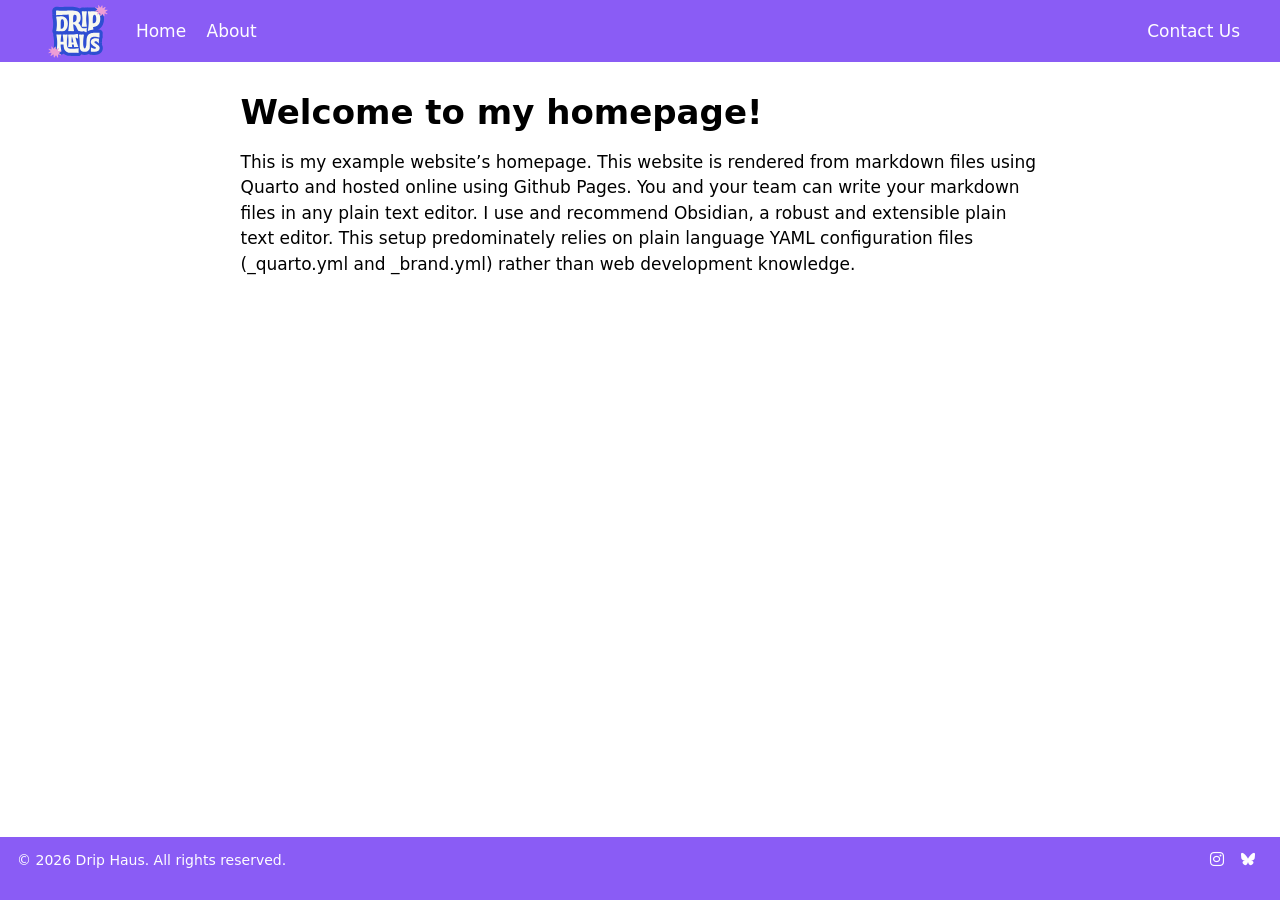
==== docs/index.html @ a98d4a11 "initial setup" ====
<!DOCTYPE html>
<html xmlns="http://www.w3.org/1999/xhtml" lang="en" xml:lang="en"><head>

<meta charset="utf-8">
<meta name="generator" content="quarto-1.8.26">

<meta name="viewport" content="width=device-width, initial-scale=1.0, user-scalable=yes">


<title>Welcome to my homepage! – Example Quarto Website</title>
<style>
code{white-space: pre-wrap;}
span.smallcaps{font-variant: small-caps;}
div.columns{display: flex; gap: min(4vw, 1.5em);}
div.column{flex: auto; overflow-x: auto;}
div.hanging-indent{margin-left: 1.5em; text-indent: -1.5em;}
ul.task-list{list-style: none;}
ul.task-list li input[type="checkbox"] {
  width: 0.8em;
  margin: 0 0.8em 0.2em -1em; /* quarto-specific, see https://github.com/quarto-dev/quarto-cli/issues/4556 */ 
  vertical-align: middle;
}
</style>


<script src="site_libs/quarto-nav/quarto-nav.js"></script>
<script src="site_libs/quarto-nav/headroom.min.js"></script>
<script src="site_libs/clipboard/clipboard.min.js"></script>
<script src="site_libs/quarto-search/autocomplete.umd.js"></script>
<script src="site_libs/quarto-search/fuse.min.js"></script>
<script src="site_libs/quarto-search/quarto-search.js"></script>
<meta name="quarto:offset" content="./">
<link href="./assets/images/icon.svg" rel="icon" type="image/svg+xml">
<script src="site_libs/quarto-html/quarto.js" type="module"></script>
<script src="site_libs/quarto-html/tabsets/tabsets.js" type="module"></script>
<script src="site_libs/quarto-html/axe/axe-check.js" type="module"></script>
<script src="site_libs/quarto-html/popper.min.js"></script>
<script src="site_libs/quarto-html/tippy.umd.min.js"></script>
<script src="site_libs/quarto-html/anchor.min.js"></script>
<link href="site_libs/quarto-html/tippy.css" rel="stylesheet">
<link href="site_libs/quarto-html/quarto-syntax-highlighting-587c61ba64f3a5504c4d52d930310e48.css" rel="stylesheet" class="quarto-color-scheme" id="quarto-text-highlighting-styles">
<link href="site_libs/quarto-html/quarto-syntax-highlighting-dark-b758ccaa5987ceb1b75504551e579abf.css" rel="stylesheet" class="quarto-color-scheme quarto-color-alternate" id="quarto-text-highlighting-styles">
<link href="site_libs/quarto-html/quarto-syntax-highlighting-587c61ba64f3a5504c4d52d930310e48.css" rel="stylesheet" class="quarto-color-scheme-extra" id="quarto-text-highlighting-styles">
<script src="site_libs/bootstrap/bootstrap.min.js"></script>
<link href="site_libs/bootstrap/bootstrap-icons.css" rel="stylesheet">
<link href="site_libs/bootstrap/bootstrap-8693f5dcc291f9c55afe8174fd1c93c3.min.css" rel="stylesheet" append-hash="true" class="quarto-color-scheme" id="quarto-bootstrap" data-mode="light">
<link href="site_libs/bootstrap/bootstrap-dark-adb19f82b990c1ddb24500aba3812ad6.min.css" rel="stylesheet" append-hash="true" class="quarto-color-scheme quarto-color-alternate" id="quarto-bootstrap" data-mode="light">
<link href="site_libs/bootstrap/bootstrap-8693f5dcc291f9c55afe8174fd1c93c3.min.css" rel="stylesheet" append-hash="true" class="quarto-color-scheme-extra" id="quarto-bootstrap" data-mode="light">
<script id="quarto-search-options" type="application/json">{
  "location": "navbar",
  "copy-button": false,
  "collapse-after": 3,
  "panel-placement": "end",
  "type": "overlay",
  "limit": 50,
  "keyboard-shortcut": [
    "f",
    "/",
    "s"
  ],
  "show-item-context": false,
  "language": {
    "search-no-results-text": "No results",
    "search-matching-documents-text": "matching documents",
    "search-copy-link-title": "Copy link to search",
    "search-hide-matches-text": "Hide additional matches",
    "search-more-match-text": "more match in this document",
    "search-more-matches-text": "more matches in this document",
    "search-clear-button-title": "Clear",
    "search-text-placeholder": "",
    "search-detached-cancel-button-title": "Cancel",
    "search-submit-button-title": "Submit",
    "search-label": "Search"
  }
}</script>


<link rel="stylesheet" href="assets/css/styles.css">
<meta property="og:title" content="Example Quarto Website">
<meta property="og:description" content="Example quarto website with generic branding">
<meta property="og:image" content="assets/images/logo.png">
<meta property="og:site_name" content="Example Quarto Website">
<meta property="og:image:height" content="630">
<meta property="og:image:width" content="1200">
</head>

<body class="nav-fixed fullcontent quarto-light">

<div id="quarto-search-results"></div>
  <header id="quarto-header" class="headroom fixed-top">
    <nav class="navbar navbar-expand-lg " data-bs-theme="dark">
      <div class="navbar-container container-fluid">
      <div class="navbar-brand-container mx-auto">
    <a href="./index.html" class="navbar-brand navbar-brand-logo">
    <img src="./assets\images\logo.svg" alt="" class="navbar-logo light-content">
    <img src="./assets\images\logo.svg" alt="" class="navbar-logo dark-content">
    </a>
  </div>
          <button class="navbar-toggler" type="button" data-bs-toggle="collapse" data-bs-target="#navbarCollapse" aria-controls="navbarCollapse" role="menu" aria-expanded="false" aria-label="Toggle navigation" onclick="if (window.quartoToggleHeadroom) { window.quartoToggleHeadroom(); }">
  <span class="navbar-toggler-icon"></span>
</button>
          <div class="collapse navbar-collapse" id="navbarCollapse">
            <ul class="navbar-nav navbar-nav-scroll me-auto">
  <li class="nav-item">
    <a class="nav-link active" href="./index.html" aria-current="page"> 
<span class="menu-text">Home</span></a>
  </li>  
  <li class="nav-item">
    <a class="nav-link" href="./pages/about.html"> 
<span class="menu-text">About</span></a>
  </li>  
</ul>
            <ul class="navbar-nav navbar-nav-scroll ms-auto">
  <li class="nav-item">
    <a class="nav-link" href="./pages/contact.html"> 
<span class="menu-text">Contact Us</span></a>
  </li>  
</ul>
          </div> <!-- /navcollapse -->
            <div class="quarto-navbar-tools">
</div>
      </div> <!-- /container-fluid -->
    </nav>
</header>
<!-- content -->
<div id="quarto-content" class="quarto-container page-columns page-rows-contents page-layout-article page-navbar">
<!-- sidebar -->
<!-- margin-sidebar -->
    
<!-- main -->
<main class="content" id="quarto-document-content">

<header id="title-block-header" class="quarto-title-block default">
<div class="quarto-title">
<h1 class="title">Welcome to my homepage!</h1>
</div>



<div class="quarto-title-meta">

    
  
    
  </div>
  


</header>


<p>This is my example website’s homepage. This website is rendered from markdown files using Quarto and hosted online using Github Pages. You and your team can write your markdown files in any plain text editor. I use and recommend Obsidian, a robust and extensible plain text editor. This setup predominately relies on plain language YAML configuration files (_quarto.yml and _brand.yml) rather than web development knowledge.</p>



</main> <!-- /main -->
<script id="quarto-html-after-body" type="application/javascript">
  window.document.addEventListener("DOMContentLoaded", function (event) {
    const icon = "";
    const anchorJS = new window.AnchorJS();
    anchorJS.options = {
      placement: 'right',
      icon: icon
    };
    anchorJS.add('.anchored');
    const isCodeAnnotation = (el) => {
      for (const clz of el.classList) {
        if (clz.startsWith('code-annotation-')) {                     
          return true;
        }
      }
      return false;
    }
    const onCopySuccess = function(e) {
      // button target
      const button = e.trigger;
      // don't keep focus
      button.blur();
      // flash "checked"
      button.classList.add('code-copy-button-checked');
      var currentTitle = button.getAttribute("title");
      button.setAttribute("title", "Copied!");
      let tooltip;
      if (window.bootstrap) {
        button.setAttribute("data-bs-toggle", "tooltip");
        button.setAttribute("data-bs-placement", "left");
        button.setAttribute("data-bs-title", "Copied!");
        tooltip = new bootstrap.Tooltip(button, 
          { trigger: "manual", 
            customClass: "code-copy-button-tooltip",
            offset: [0, -8]});
        tooltip.show();    
      }
      setTimeout(function() {
        if (tooltip) {
          tooltip.hide();
          button.removeAttribute("data-bs-title");
          button.removeAttribute("data-bs-toggle");
          button.removeAttribute("data-bs-placement");
        }
        button.setAttribute("title", currentTitle);
        button.classList.remove('code-copy-button-checked');
      }, 1000);
      // clear code selection
      e.clearSelection();
    }
    const getTextToCopy = function(trigger) {
      const outerScaffold = trigger.parentElement.cloneNode(true);
      const codeEl = outerScaffold.querySelector('code');
      for (const childEl of codeEl.children) {
        if (isCodeAnnotation(childEl)) {
          childEl.remove();
        }
      }
      return codeEl.innerText;
    }
    const clipboard = new window.ClipboardJS('.code-copy-button:not([data-in-quarto-modal])', {
      text: getTextToCopy
    });
    clipboard.on('success', onCopySuccess);
    if (window.document.getElementById('quarto-embedded-source-code-modal')) {
      const clipboardModal = new window.ClipboardJS('.code-copy-button[data-in-quarto-modal]', {
        text: getTextToCopy,
        container: window.document.getElementById('quarto-embedded-source-code-modal')
      });
      clipboardModal.on('success', onCopySuccess);
    }
      var localhostRegex = new RegExp(/^(?:http|https):\/\/localhost\:?[0-9]*\//);
      var mailtoRegex = new RegExp(/^mailto:/);
        var filterRegex = new RegExp('/' + window.location.host + '/');
      var isInternal = (href) => {
          return filterRegex.test(href) || localhostRegex.test(href) || mailtoRegex.test(href);
      }
      // Inspect non-navigation links and adorn them if external
     var links = window.document.querySelectorAll('a[href]:not(.nav-link):not(.navbar-brand):not(.toc-action):not(.sidebar-link):not(.sidebar-item-toggle):not(.pagination-link):not(.no-external):not([aria-hidden]):not(.dropdown-item):not(.quarto-navigation-tool):not(.about-link)');
      for (var i=0; i<links.length; i++) {
        const link = links[i];
        if (!isInternal(link.href)) {
          // undo the damage that might have been done by quarto-nav.js in the case of
          // links that we want to consider external
          if (link.dataset.originalHref !== undefined) {
            link.href = link.dataset.originalHref;
          }
        }
      }
    function tippyHover(el, contentFn, onTriggerFn, onUntriggerFn) {
      const config = {
        allowHTML: true,
        maxWidth: 500,
        delay: 100,
        arrow: false,
        appendTo: function(el) {
            return el.parentElement;
        },
        interactive: true,
        interactiveBorder: 10,
        theme: 'quarto',
        placement: 'bottom-start',
      };
      if (contentFn) {
        config.content = contentFn;
      }
      if (onTriggerFn) {
        config.onTrigger = onTriggerFn;
      }
      if (onUntriggerFn) {
        config.onUntrigger = onUntriggerFn;
      }
      window.tippy(el, config); 
    }
    const noterefs = window.document.querySelectorAll('a[role="doc-noteref"]');
    for (var i=0; i<noterefs.length; i++) {
      const ref = noterefs[i];
      tippyHover(ref, function() {
        // use id or data attribute instead here
        let href = ref.getAttribute('data-footnote-href') || ref.getAttribute('href');
        try { href = new URL(href).hash; } catch {}
        const id = href.replace(/^#\/?/, "");
        const note = window.document.getElementById(id);
        if (note) {
          return note.innerHTML;
        } else {
          return "";
        }
      });
    }
    const xrefs = window.document.querySelectorAll('a.quarto-xref');
    const processXRef = (id, note) => {
      // Strip column container classes
      const stripColumnClz = (el) => {
        el.classList.remove("page-full", "page-columns");
        if (el.children) {
          for (const child of el.children) {
            stripColumnClz(child);
          }
        }
      }
      stripColumnClz(note)
      if (id === null || id.startsWith('sec-')) {
        // Special case sections, only their first couple elements
        const container = document.createElement("div");
        if (note.children && note.children.length > 2) {
          container.appendChild(note.children[0].cloneNode(true));
          for (let i = 1; i < note.children.length; i++) {
            const child = note.children[i];
            if (child.tagName === "P" && child.innerText === "") {
              continue;
            } else {
              container.appendChild(child.cloneNode(true));
              break;
            }
          }
          if (window.Quarto?.typesetMath) {
            window.Quarto.typesetMath(container);
          }
          return container.innerHTML
        } else {
          if (window.Quarto?.typesetMath) {
            window.Quarto.typesetMath(note);
          }
          return note.innerHTML;
        }
      } else {
        // Remove any anchor links if they are present
        const anchorLink = note.querySelector('a.anchorjs-link');
        if (anchorLink) {
          anchorLink.remove();
        }
        if (window.Quarto?.typesetMath) {
          window.Quarto.typesetMath(note);
        }
        if (note.classList.contains("callout")) {
          return note.outerHTML;
        } else {
          return note.innerHTML;
        }
      }
    }
    for (var i=0; i<xrefs.length; i++) {
      const xref = xrefs[i];
      tippyHover(xref, undefined, function(instance) {
        instance.disable();
        let url = xref.getAttribute('href');
        let hash = undefined; 
        if (url.startsWith('#')) {
          hash = url;
        } else {
          try { hash = new URL(url).hash; } catch {}
        }
        if (hash) {
          const id = hash.replace(/^#\/?/, "");
          const note = window.document.getElementById(id);
          if (note !== null) {
            try {
              const html = processXRef(id, note.cloneNode(true));
              instance.setContent(html);
            } finally {
              instance.enable();
              instance.show();
            }
          } else {
            // See if we can fetch this
            fetch(url.split('#')[0])
            .then(res => res.text())
            .then(html => {
              const parser = new DOMParser();
              const htmlDoc = parser.parseFromString(html, "text/html");
              const note = htmlDoc.getElementById(id);
              if (note !== null) {
                const html = processXRef(id, note);
                instance.setContent(html);
              } 
            }).finally(() => {
              instance.enable();
              instance.show();
            });
          }
        } else {
          // See if we can fetch a full url (with no hash to target)
          // This is a special case and we should probably do some content thinning / targeting
          fetch(url)
          .then(res => res.text())
          .then(html => {
            const parser = new DOMParser();
            const htmlDoc = parser.parseFromString(html, "text/html");
            const note = htmlDoc.querySelector('main.content');
            if (note !== null) {
              // This should only happen for chapter cross references
              // (since there is no id in the URL)
              // remove the first header
              if (note.children.length > 0 && note.children[0].tagName === "HEADER") {
                note.children[0].remove();
              }
              const html = processXRef(null, note);
              instance.setContent(html);
            } 
          }).finally(() => {
            instance.enable();
            instance.show();
          });
        }
      }, function(instance) {
      });
    }
        let selectedAnnoteEl;
        const selectorForAnnotation = ( cell, annotation) => {
          let cellAttr = 'data-code-cell="' + cell + '"';
          let lineAttr = 'data-code-annotation="' +  annotation + '"';
          const selector = 'span[' + cellAttr + '][' + lineAttr + ']';
          return selector;
        }
        const selectCodeLines = (annoteEl) => {
          const doc = window.document;
          const targetCell = annoteEl.getAttribute("data-target-cell");
          const targetAnnotation = annoteEl.getAttribute("data-target-annotation");
          const annoteSpan = window.document.querySelector(selectorForAnnotation(targetCell, targetAnnotation));
          const lines = annoteSpan.getAttribute("data-code-lines").split(",");
          const lineIds = lines.map((line) => {
            return targetCell + "-" + line;
          })
          let top = null;
          let height = null;
          let parent = null;
          if (lineIds.length > 0) {
              //compute the position of the single el (top and bottom and make a div)
              const el = window.document.getElementById(lineIds[0]);
              top = el.offsetTop;
              height = el.offsetHeight;
              parent = el.parentElement.parentElement;
            if (lineIds.length > 1) {
              const lastEl = window.document.getElementById(lineIds[lineIds.length - 1]);
              const bottom = lastEl.offsetTop + lastEl.offsetHeight;
              height = bottom - top;
            }
            if (top !== null && height !== null && parent !== null) {
              // cook up a div (if necessary) and position it 
              let div = window.document.getElementById("code-annotation-line-highlight");
              if (div === null) {
                div = window.document.createElement("div");
                div.setAttribute("id", "code-annotation-line-highlight");
                div.style.position = 'absolute';
                parent.appendChild(div);
              }
              div.style.top = top - 2 + "px";
              div.style.height = height + 4 + "px";
              div.style.left = 0;
              let gutterDiv = window.document.getElementById("code-annotation-line-highlight-gutter");
              if (gutterDiv === null) {
                gutterDiv = window.document.createElement("div");
                gutterDiv.setAttribute("id", "code-annotation-line-highlight-gutter");
                gutterDiv.style.position = 'absolute';
                const codeCell = window.document.getElementById(targetCell);
                const gutter = codeCell.querySelector('.code-annotation-gutter');
                gutter.appendChild(gutterDiv);
              }
              gutterDiv.style.top = top - 2 + "px";
              gutterDiv.style.height = height + 4 + "px";
            }
            selectedAnnoteEl = annoteEl;
          }
        };
        const unselectCodeLines = () => {
          const elementsIds = ["code-annotation-line-highlight", "code-annotation-line-highlight-gutter"];
          elementsIds.forEach((elId) => {
            const div = window.document.getElementById(elId);
            if (div) {
              div.remove();
            }
          });
          selectedAnnoteEl = undefined;
        };
          // Handle positioning of the toggle
      window.addEventListener(
        "resize",
        throttle(() => {
          elRect = undefined;
          if (selectedAnnoteEl) {
            selectCodeLines(selectedAnnoteEl);
          }
        }, 10)
      );
      function throttle(fn, ms) {
      let throttle = false;
      let timer;
        return (...args) => {
          if(!throttle) { // first call gets through
              fn.apply(this, args);
              throttle = true;
          } else { // all the others get throttled
              if(timer) clearTimeout(timer); // cancel #2
              timer = setTimeout(() => {
                fn.apply(this, args);
                timer = throttle = false;
              }, ms);
          }
        };
      }
        // Attach click handler to the DT
        const annoteDls = window.document.querySelectorAll('dt[data-target-cell]');
        for (const annoteDlNode of annoteDls) {
          annoteDlNode.addEventListener('click', (event) => {
            const clickedEl = event.target;
            if (clickedEl !== selectedAnnoteEl) {
              unselectCodeLines();
              const activeEl = window.document.querySelector('dt[data-target-cell].code-annotation-active');
              if (activeEl) {
                activeEl.classList.remove('code-annotation-active');
              }
              selectCodeLines(clickedEl);
              clickedEl.classList.add('code-annotation-active');
            } else {
              // Unselect the line
              unselectCodeLines();
              clickedEl.classList.remove('code-annotation-active');
            }
          });
        }
    const findCites = (el) => {
      const parentEl = el.parentElement;
      if (parentEl) {
        const cites = parentEl.dataset.cites;
        if (cites) {
          return {
            el,
            cites: cites.split(' ')
          };
        } else {
          return findCites(el.parentElement)
        }
      } else {
        return undefined;
      }
    };
    var bibliorefs = window.document.querySelectorAll('a[role="doc-biblioref"]');
    for (var i=0; i<bibliorefs.length; i++) {
      const ref = bibliorefs[i];
      const citeInfo = findCites(ref);
      if (citeInfo) {
        tippyHover(citeInfo.el, function() {
          var popup = window.document.createElement('div');
          citeInfo.cites.forEach(function(cite) {
            var citeDiv = window.document.createElement('div');
            citeDiv.classList.add('hanging-indent');
            citeDiv.classList.add('csl-entry');
            var biblioDiv = window.document.getElementById('ref-' + cite);
            if (biblioDiv) {
              citeDiv.innerHTML = biblioDiv.innerHTML;
            }
            popup.appendChild(citeDiv);
          });
          return popup.innerHTML;
        });
      }
    }
  });
  </script>
</div> <!-- /content -->
<footer class="footer">
  <div class="nav-footer">
    <div class="nav-footer-left">
<p>© 2026 Drip Haus. All rights reserved.</p>
</div>   
    <div class="nav-footer-center">
      &nbsp;
    </div>
    <div class="nav-footer-right">
      <ul class="footer-items list-unstyled">
    <li class="nav-item compact">
    <a class="nav-link" href="https://instagram.com">
      <i class="bi bi-instagram" role="img" aria-label="Instagram">
</i> 
    </a>
  </li>  
    <li class="nav-item compact">
    <a class="nav-link" href="https://bsky.app">
      <i class="bi bi-bluesky" role="img" aria-label="Bluesky">
</i> 
    </a>
  </li>  
</ul>
    </div>
  </div>
</footer>




</body></html>
---- docs/site_libs/quarto-html/tippy.css ----
.tippy-box[data-animation=fade][data-state=hidden]{opacity:0}[data-tippy-root]{max-width:calc(100vw - 10px)}.tippy-box{position:relative;background-color:#333;color:#fff;border-radius:4px;font-size:14px;line-height:1.4;white-space:normal;outline:0;transition-property:transform,visibility,opacity}.tippy-box[data-placement^=top]>.tippy-arrow{bottom:0}.tippy-box[data-placement^=top]>.tippy-arrow:before{bottom:-7px;left:0;border-width:8px 8px 0;border-top-color:initial;transform-origin:center top}.tippy-box[data-placement^=bottom]>.tippy-arrow{top:0}.tippy-box[data-placement^=bottom]>.tippy-arrow:before{top:-7px;left:0;border-width:0 8px 8px;border-bottom-color:initial;transform-origin:center bottom}.tippy-box[data-placement^=left]>.tippy-arrow{right:0}.tippy-box[data-placement^=left]>.tippy-arrow:before{border-width:8px 0 8px 8px;border-left-color:initial;right:-7px;transform-origin:center left}.tippy-box[data-placement^=right]>.tippy-arrow{left:0}.tippy-box[data-placement^=right]>.tippy-arrow:before{left:-7px;border-width:8px 8px 8px 0;border-right-color:initial;transform-origin:center right}.tippy-box[data-inertia][data-state=visible]{transition-timing-function:cubic-bezier(.54,1.5,.38,1.11)}.tippy-arrow{width:16px;height:16px;color:#333}.tippy-arrow:before{content:"";position:absolute;border-color:transparent;border-style:solid}.tippy-content{position:relative;padding:5px 9px;z-index:1}
---- docs/site_libs/quarto-html/quarto-syntax-highlighting-587c61ba64f3a5504c4d52d930310e48.css ----
/* quarto syntax highlight colors */
:root {
  --quarto-hl-ot-color: #003B4F;
  --quarto-hl-at-color: #657422;
  --quarto-hl-ss-color: #20794D;
  --quarto-hl-an-color: #5E5E5E;
  --quarto-hl-fu-color: #4758AB;
  --quarto-hl-st-color: #20794D;
  --quarto-hl-cf-color: #003B4F;
  --quarto-hl-op-color: #5E5E5E;
  --quarto-hl-er-color: #AD0000;
  --quarto-hl-bn-color: #AD0000;
  --quarto-hl-al-color: #AD0000;
  --quarto-hl-va-color: #111111;
  --quarto-hl-bu-color: inherit;
  --quarto-hl-ex-color: inherit;
  --quarto-hl-pp-color: #AD0000;
  --quarto-hl-in-color: #5E5E5E;
  --quarto-hl-vs-color: #20794D;
  --quarto-hl-wa-color: #5E5E5E;
  --quarto-hl-do-color: #5E5E5E;
  --quarto-hl-im-color: #00769E;
  --quarto-hl-ch-color: #20794D;
  --quarto-hl-dt-color: #AD0000;
  --quarto-hl-fl-color: #AD0000;
  --quarto-hl-co-color: #5E5E5E;
  --quarto-hl-cv-color: #5E5E5E;
  --quarto-hl-cn-color: #8f5902;
  --quarto-hl-sc-color: #5E5E5E;
  --quarto-hl-dv-color: #AD0000;
  --quarto-hl-kw-color: #003B4F;
}

/* other quarto variables */
:root {
  --quarto-font-monospace: SFMono-Regular, Menlo, Monaco, Consolas, "Liberation Mono", "Courier New", monospace;
}

/* syntax highlight based on Pandoc's rules */
pre > code.sourceCode > span {
  color: #003B4F;
}

code.sourceCode > span {
  color: #003B4F;
}

div.sourceCode,
div.sourceCode pre.sourceCode {
  color: #003B4F;
}

/* Normal */
code span {
  color: #003B4F;
}

/* Alert */
code span.al {
  color: #AD0000;
  font-style: inherit;
}

/* Annotation */
code span.an {
  color: #5E5E5E;
  font-style: inherit;
}

/* Attribute */
code span.at {
  color: #657422;
  font-style: inherit;
}

/* BaseN */
code span.bn {
  color: #AD0000;
  font-style: inherit;
}

/* BuiltIn */
code span.bu {
  font-style: inherit;
}

/* ControlFlow */
code span.cf {
  color: #003B4F;
  font-weight: bold;
  font-style: inherit;
}

/* Char */
code span.ch {
  color: #20794D;
  font-style: inherit;
}

/* Constant */
code span.cn {
  color: #8f5902;
  font-style: inherit;
}

/* Comment */
code span.co {
  color: #5E5E5E;
  font-style: inherit;
}

/* CommentVar */
code span.cv {
  color: #5E5E5E;
  font-style: italic;
}

/* Documentation */
code span.do {
  color: #5E5E5E;
  font-style: italic;
}

/* DataType */
code span.dt {
  color: #AD0000;
  font-style: inherit;
}

/* DecVal */
code span.dv {
  color: #AD0000;
  font-style: inherit;
}

/* Error */
code span.er {
  color: #AD0000;
  font-style: inherit;
}

/* Extension */
code span.ex {
  font-style: inherit;
}

/* Float */
code span.fl {
  color: #AD0000;
  font-style: inherit;
}

/* Function */
code span.fu {
  color: #4758AB;
  font-style: inherit;
}

/* Import */
code span.im {
  color: #00769E;
  font-style: inherit;
}

/* Information */
code span.in {
  color: #5E5E5E;
  font-style: inherit;
}

/* Keyword */
code span.kw {
  color: #003B4F;
  font-weight: bold;
  font-style: inherit;
}

/* Operator */
code span.op {
  color: #5E5E5E;
  font-style: inherit;
}

/* Other */
code span.ot {
  color: #003B4F;
  font-style: inherit;
}

/* Preprocessor */
code span.pp {
  color: #AD0000;
  font-style: inherit;
}

/* SpecialChar */
code span.sc {
  color: #5E5E5E;
  font-style: inherit;
}

/* SpecialString */
code span.ss {
  color: #20794D;
  font-style: inherit;
}

/* String */
code span.st {
  color: #20794D;
  font-style: inherit;
}

/* Variable */
code span.va {
  color: #111111;
  font-style: inherit;
}

/* VerbatimString */
code span.vs {
  color: #20794D;
  font-style: inherit;
}

/* Warning */
code span.wa {
  color: #5E5E5E;
  font-style: italic;
}

.prevent-inlining {
  content: "</";
}

/*# sourceMappingURL=2dce1cc6c82594539e1579de68416b47.css.map */
---- docs/site_libs/quarto-html/quarto-syntax-highlighting-dark-b758ccaa5987ceb1b75504551e579abf.css ----
/* quarto syntax highlight colors */
:root {
  --quarto-hl-al-color: #f07178;
  --quarto-hl-an-color: #d4d0ab;
  --quarto-hl-at-color: #00e0e0;
  --quarto-hl-bn-color: #d4d0ab;
  --quarto-hl-bu-color: #abe338;
  --quarto-hl-ch-color: #abe338;
  --quarto-hl-co-color: #f8f8f2;
  --quarto-hl-cv-color: #ffd700;
  --quarto-hl-cn-color: #ffd700;
  --quarto-hl-cf-color: #ffa07a;
  --quarto-hl-dt-color: #ffa07a;
  --quarto-hl-dv-color: #d4d0ab;
  --quarto-hl-do-color: #f8f8f2;
  --quarto-hl-er-color: #f07178;
  --quarto-hl-ex-color: #00e0e0;
  --quarto-hl-fl-color: #d4d0ab;
  --quarto-hl-fu-color: #ffa07a;
  --quarto-hl-im-color: #abe338;
  --quarto-hl-in-color: #d4d0ab;
  --quarto-hl-kw-color: #ffa07a;
  --quarto-hl-op-color: #ffa07a;
  --quarto-hl-ot-color: #00e0e0;
  --quarto-hl-pp-color: #dcc6e0;
  --quarto-hl-re-color: #00e0e0;
  --quarto-hl-sc-color: #abe338;
  --quarto-hl-ss-color: #abe338;
  --quarto-hl-st-color: #abe338;
  --quarto-hl-va-color: #00e0e0;
  --quarto-hl-vs-color: #abe338;
  --quarto-hl-wa-color: #dcc6e0;
}

/* other quarto variables */
:root {
  --quarto-font-monospace: SFMono-Regular, Menlo, Monaco, Consolas, "Liberation Mono", "Courier New", monospace;
}

/* syntax highlight based on Pandoc's rules */
pre > code.sourceCode > span {
  color: #f8f8f2;
}

code.sourceCode > span {
  color: #f8f8f2;
}

div.sourceCode,
div.sourceCode pre.sourceCode {
  color: #f8f8f2;
}

/* Normal */
code span {
  color: #f8f8f2;
}

/* Alert */
code span.al {
  color: #f07178;
}

/* Annotation */
code span.an {
  color: #d4d0ab;
}

/* Attribute */
code span.at {
  color: #00e0e0;
}

/* BaseN */
code span.bn {
  color: #d4d0ab;
}

/* BuiltIn */
code span.bu {
  color: #abe338;
}

/* ControlFlow */
code span.cf {
  font-weight: bold;
  color: #ffa07a;
}

/* Char */
code span.ch {
  color: #abe338;
}

/* Constant */
code span.cn {
  color: #ffd700;
}

/* Comment */
code span.co {
  font-style: italic;
  color: #f8f8f2;
}

/* CommentVar */
code span.cv {
  color: #ffd700;
}

/* Documentation */
code span.do {
  color: #f8f8f2;
}

/* DataType */
code span.dt {
  color: #ffa07a;
}

/* DecVal */
code span.dv {
  color: #d4d0ab;
}

/* Error */
code span.er {
  color: #f07178;
  text-decoration: underline;
}

/* Extension */
code span.ex {
  font-weight: bold;
  color: #00e0e0;
}

/* Float */
code span.fl {
  color: #d4d0ab;
}

/* Function */
code span.fu {
  color: #ffa07a;
}

/* Import */
code span.im {
  color: #abe338;
}

/* Information */
code span.in {
  color: #d4d0ab;
}

/* Keyword */
code span.kw {
  font-weight: bold;
  color: #ffa07a;
}

/* Operator */
code span.op {
  color: #ffa07a;
}

/* Other */
code span.ot {
  color: #00e0e0;
}

/* Preprocessor */
code span.pp {
  color: #dcc6e0;
}

/* RegionMarker */
code span.re {
  background-color: #f8f8f2;
  color: #00e0e0;
}

/* SpecialChar */
code span.sc {
  color: #abe338;
}

/* SpecialString */
code span.ss {
  color: #abe338;
}

/* String */
code span.st {
  color: #abe338;
}

/* Variable */
code span.va {
  color: #00e0e0;
}

/* VerbatimString */
code span.vs {
  color: #abe338;
}

/* Warning */
code span.wa {
  color: #dcc6e0;
}

.prevent-inlining {
  content: "</";
}

/*# sourceMappingURL=6c091f0476edacc1e88d089996040f32.css.map */
---- docs/site_libs/quarto-html/quarto-syntax-highlighting-587c61ba64f3a5504c4d52d930310e48.css ----
/* quarto syntax highlight colors */
:root {
  --quarto-hl-ot-color: #003B4F;
  --quarto-hl-at-color: #657422;
  --quarto-hl-ss-color: #20794D;
  --quarto-hl-an-color: #5E5E5E;
  --quarto-hl-fu-color: #4758AB;
  --quarto-hl-st-color: #20794D;
  --quarto-hl-cf-color: #003B4F;
  --quarto-hl-op-color: #5E5E5E;
  --quarto-hl-er-color: #AD0000;
  --quarto-hl-bn-color: #AD0000;
  --quarto-hl-al-color: #AD0000;
  --quarto-hl-va-color: #111111;
  --quarto-hl-bu-color: inherit;
  --quarto-hl-ex-color: inherit;
  --quarto-hl-pp-color: #AD0000;
  --quarto-hl-in-color: #5E5E5E;
  --quarto-hl-vs-color: #20794D;
  --quarto-hl-wa-color: #5E5E5E;
  --quarto-hl-do-color: #5E5E5E;
  --quarto-hl-im-color: #00769E;
  --quarto-hl-ch-color: #20794D;
  --quarto-hl-dt-color: #AD0000;
  --quarto-hl-fl-color: #AD0000;
  --quarto-hl-co-color: #5E5E5E;
  --quarto-hl-cv-color: #5E5E5E;
  --quarto-hl-cn-color: #8f5902;
  --quarto-hl-sc-color: #5E5E5E;
  --quarto-hl-dv-color: #AD0000;
  --quarto-hl-kw-color: #003B4F;
}

/* other quarto variables */
:root {
  --quarto-font-monospace: SFMono-Regular, Menlo, Monaco, Consolas, "Liberation Mono", "Courier New", monospace;
}

/* syntax highlight based on Pandoc's rules */
pre > code.sourceCode > span {
  color: #003B4F;
}

code.sourceCode > span {
  color: #003B4F;
}

div.sourceCode,
div.sourceCode pre.sourceCode {
  color: #003B4F;
}

/* Normal */
code span {
  color: #003B4F;
}

/* Alert */
code span.al {
  color: #AD0000;
  font-style: inherit;
}

/* Annotation */
code span.an {
  color: #5E5E5E;
  font-style: inherit;
}

/* Attribute */
code span.at {
  color: #657422;
  font-style: inherit;
}

/* BaseN */
code span.bn {
  color: #AD0000;
  font-style: inherit;
}

/* BuiltIn */
code span.bu {
  font-style: inherit;
}

/* ControlFlow */
code span.cf {
  color: #003B4F;
  font-weight: bold;
  font-style: inherit;
}

/* Char */
code span.ch {
  color: #20794D;
  font-style: inherit;
}

/* Constant */
code span.cn {
  color: #8f5902;
  font-style: inherit;
}

/* Comment */
code span.co {
  color: #5E5E5E;
  font-style: inherit;
}

/* CommentVar */
code span.cv {
  color: #5E5E5E;
  font-style: italic;
}

/* Documentation */
code span.do {
  color: #5E5E5E;
  font-style: italic;
}

/* DataType */
code span.dt {
  color: #AD0000;
  font-style: inherit;
}

/* DecVal */
code span.dv {
  color: #AD0000;
  font-style: inherit;
}

/* Error */
code span.er {
  color: #AD0000;
  font-style: inherit;
}

/* Extension */
code span.ex {
  font-style: inherit;
}

/* Float */
code span.fl {
  color: #AD0000;
  font-style: inherit;
}

/* Function */
code span.fu {
  color: #4758AB;
  font-style: inherit;
}

/* Import */
code span.im {
  color: #00769E;
  font-style: inherit;
}

/* Information */
code span.in {
  color: #5E5E5E;
  font-style: inherit;
}

/* Keyword */
code span.kw {
  color: #003B4F;
  font-weight: bold;
  font-style: inherit;
}

/* Operator */
code span.op {
  color: #5E5E5E;
  font-style: inherit;
}

/* Other */
code span.ot {
  color: #003B4F;
  font-style: inherit;
}

/* Preprocessor */
code span.pp {
  color: #AD0000;
  font-style: inherit;
}

/* SpecialChar */
code span.sc {
  color: #5E5E5E;
  font-style: inherit;
}

/* SpecialString */
code span.ss {
  color: #20794D;
  font-style: inherit;
}

/* String */
code span.st {
  color: #20794D;
  font-style: inherit;
}

/* Variable */
code span.va {
  color: #111111;
  font-style: inherit;
}

/* VerbatimString */
code span.vs {
  color: #20794D;
  font-style: inherit;
}

/* Warning */
code span.wa {
  color: #5E5E5E;
  font-style: italic;
}

.prevent-inlining {
  content: "</";
}

/*# sourceMappingURL=2dce1cc6c82594539e1579de68416b47.css.map */
---- docs/assets/css/styles.css ----
/*************************
 LOGO Sizing and Placement
**************************/

.navbar-brand-container {
 
  height: 45px !important;     /* navbar height */
  width: 96px !important;
  padding: 0 !important;
  margin: 0 !important;

  
}

a.navbar-brand.navbar-brand-logo{
  
  
  height: 96px !important;     /* Ensures consistency */
  width: 96px !important;
  padding: 0 !important;
  margin: 0 !important;

  
}

.navbar-logo {
  position: fixed;
  max-height: 96px !important;
  height: 96px !important;

  padding: 0 !important;
  margin: 0 !important;

}
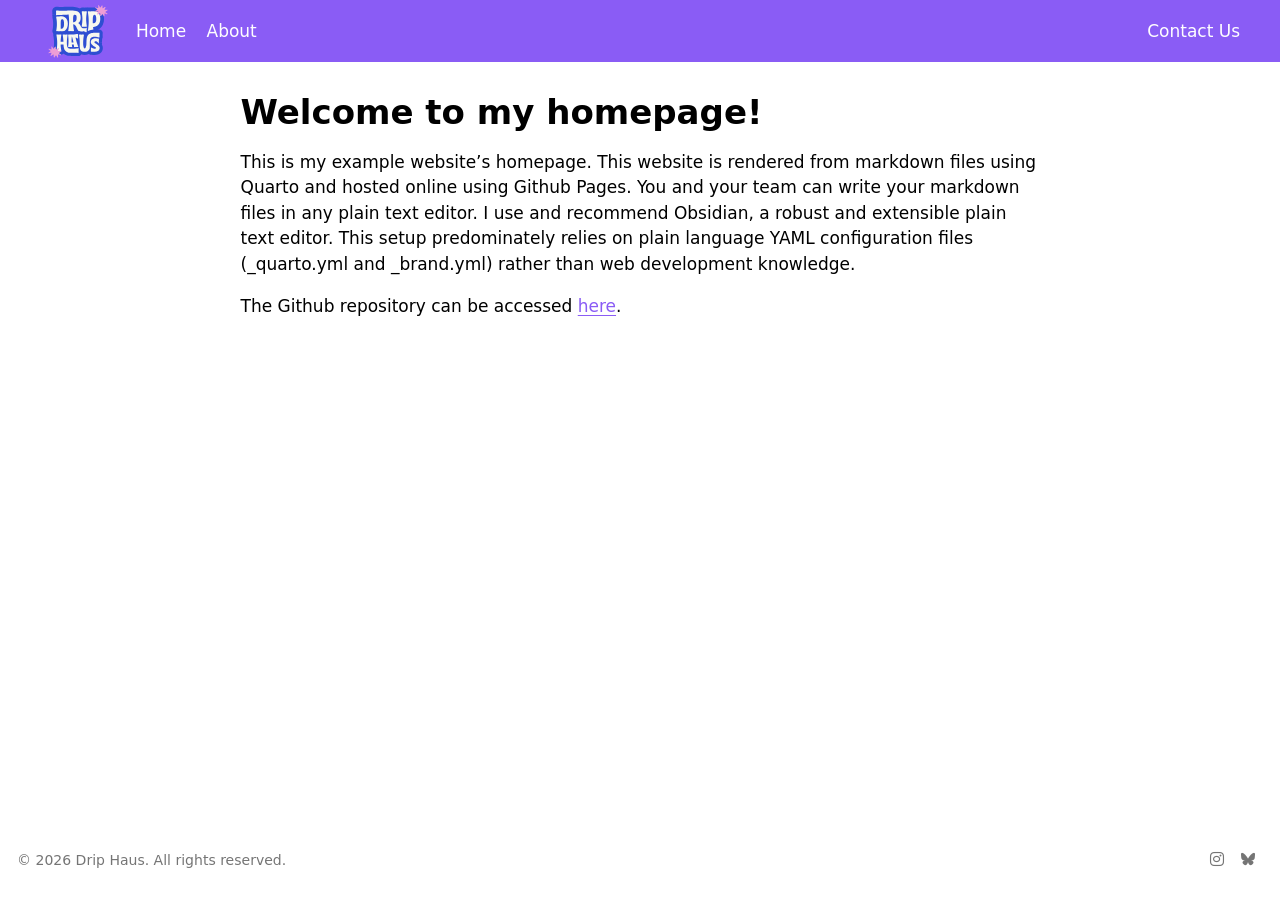
==== commit d96d094b: "remove footer background" ====
--- a/docs/index.html
+++ b/docs/index.html
@@ -43,9 +43,9 @@
 <link href="site_libs/quarto-html/quarto-syntax-highlighting-587c61ba64f3a5504c4d52d930310e48.css" rel="stylesheet" class="quarto-color-scheme-extra" id="quarto-text-highlighting-styles">
 <script src="site_libs/bootstrap/bootstrap.min.js"></script>
 <link href="site_libs/bootstrap/bootstrap-icons.css" rel="stylesheet">
-<link href="site_libs/bootstrap/bootstrap-8693f5dcc291f9c55afe8174fd1c93c3.min.css" rel="stylesheet" append-hash="true" class="quarto-color-scheme" id="quarto-bootstrap" data-mode="light">
-<link href="site_libs/bootstrap/bootstrap-dark-adb19f82b990c1ddb24500aba3812ad6.min.css" rel="stylesheet" append-hash="true" class="quarto-color-scheme quarto-color-alternate" id="quarto-bootstrap" data-mode="light">
-<link href="site_libs/bootstrap/bootstrap-8693f5dcc291f9c55afe8174fd1c93c3.min.css" rel="stylesheet" append-hash="true" class="quarto-color-scheme-extra" id="quarto-bootstrap" data-mode="light">
+<link href="site_libs/bootstrap/bootstrap-321c5d467672d8d1f271b52380ac42a5.min.css" rel="stylesheet" append-hash="true" class="quarto-color-scheme" id="quarto-bootstrap" data-mode="light">
+<link href="site_libs/bootstrap/bootstrap-dark-6bcf3a1c3b0f9352f07168f83acef385.min.css" rel="stylesheet" append-hash="true" class="quarto-color-scheme quarto-color-alternate" id="quarto-bootstrap" data-mode="light">
+<link href="site_libs/bootstrap/bootstrap-321c5d467672d8d1f271b52380ac42a5.min.css" rel="stylesheet" append-hash="true" class="quarto-color-scheme-extra" id="quarto-bootstrap" data-mode="light">
 <script id="quarto-search-options" type="application/json">{
   "location": "navbar",
   "copy-button": false,
@@ -150,6 +150,7 @@
 
 
 <p>This is my example website’s homepage. This website is rendered from markdown files using Quarto and hosted online using Github Pages. You and your team can write your markdown files in any plain text editor. I use and recommend Obsidian, a robust and extensible plain text editor. This setup predominately relies on plain language YAML configuration files (_quarto.yml and _brand.yml) rather than web development knowledge.</p>
+<p>The Github repository can be accessed <a href="https://github.com/niboXR/Example-Quarto-Website">here</a>.</p>
 
 
 
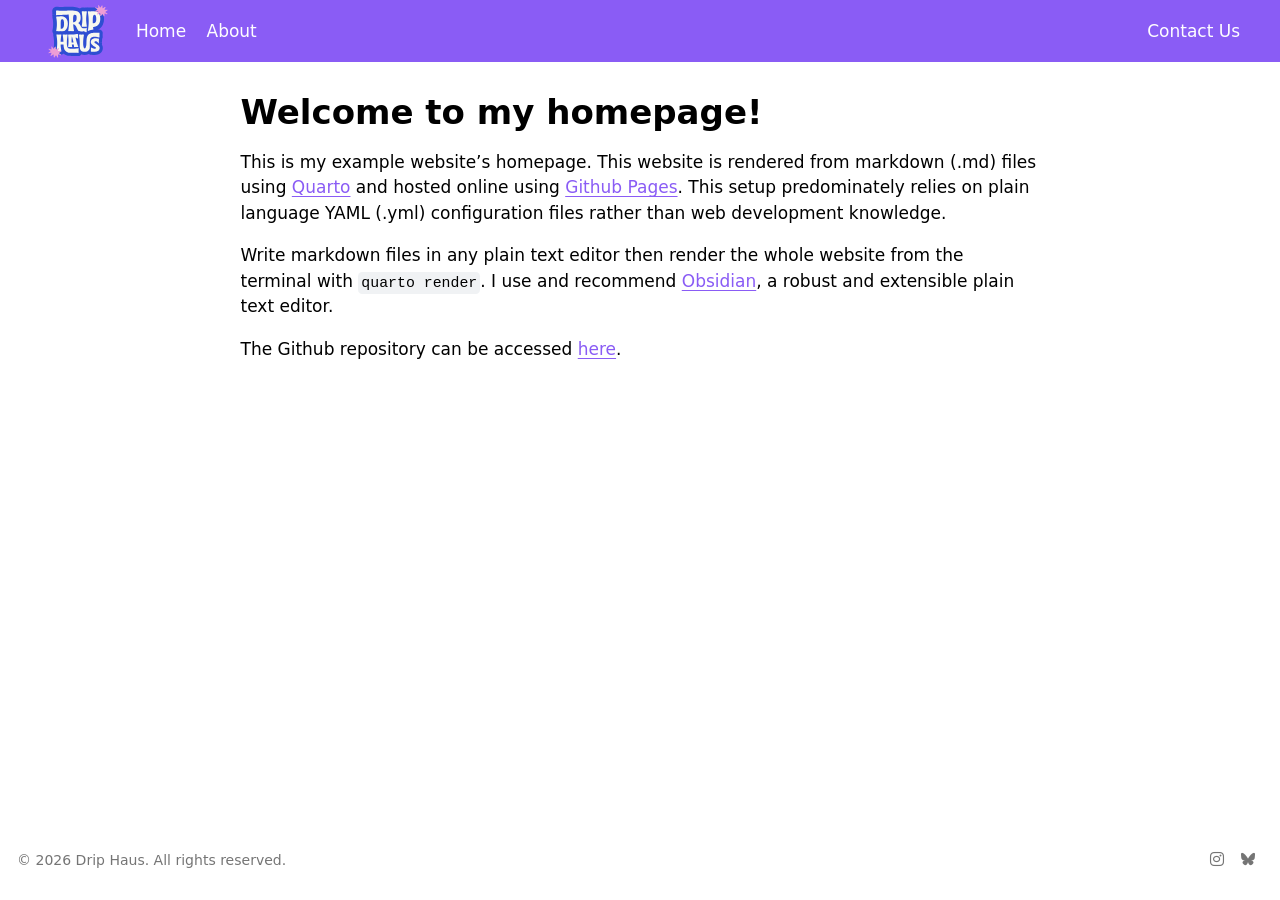
==== commit c465f56e: "add site-url (forgot to render)" ====
--- a/docs/index.html
+++ b/docs/index.html
@@ -77,11 +77,11 @@
 
 <link rel="stylesheet" href="assets/css/styles.css">
 <meta property="og:title" content="Example Quarto Website">
-<meta property="og:description" content="Example quarto website with generic branding">
-<meta property="og:image" content="assets/images/logo.png">
+<meta property="og:description" content="An example Quarto website with generic branding">
+<meta property="og:image" content="https://niboxr.github.io/Example-Quarto-Website/assets/images/logo.png">
 <meta property="og:site_name" content="Example Quarto Website">
-<meta property="og:image:height" content="630">
-<meta property="og:image:width" content="1200">
+<meta property="og:image:height" content="2000">
+<meta property="og:image:width" content="2000">
 </head>
 
 <body class="nav-fixed fullcontent quarto-light">
@@ -149,7 +149,8 @@
 </header>
 
 
-<p>This is my example website’s homepage. This website is rendered from markdown files using Quarto and hosted online using Github Pages. You and your team can write your markdown files in any plain text editor. I use and recommend Obsidian, a robust and extensible plain text editor. This setup predominately relies on plain language YAML configuration files (_quarto.yml and _brand.yml) rather than web development knowledge.</p>
+<p>This is my example website’s homepage. This website is rendered from markdown (.md) files using <a href="quarto.org">Quarto</a> and hosted online using <a href="https://docs.github.com/en/pages/getting-started-with-github-pages/what-is-github-pages">Github Pages</a>. This setup predominately relies on plain language YAML (.yml) configuration files rather than web development knowledge.</p>
+<p>Write markdown files in any plain text editor then render the whole website from the terminal with <code>quarto render</code>. I use and recommend <a href="https://obsidian.md/">Obsidian</a>, a robust and extensible plain text editor.</p>
 <p>The Github repository can be accessed <a href="https://github.com/niboXR/Example-Quarto-Website">here</a>.</p>
 
 
@@ -228,7 +229,7 @@
     }
       var localhostRegex = new RegExp(/^(?:http|https):\/\/localhost\:?[0-9]*\//);
       var mailtoRegex = new RegExp(/^mailto:/);
-        var filterRegex = new RegExp('/' + window.location.host + '/');
+        var filterRegex = new RegExp("https:\/\/niboxr\.github\.io\/Example-Quarto-Website\/");
       var isInternal = (href) => {
           return filterRegex.test(href) || localhostRegex.test(href) || mailtoRegex.test(href);
       }
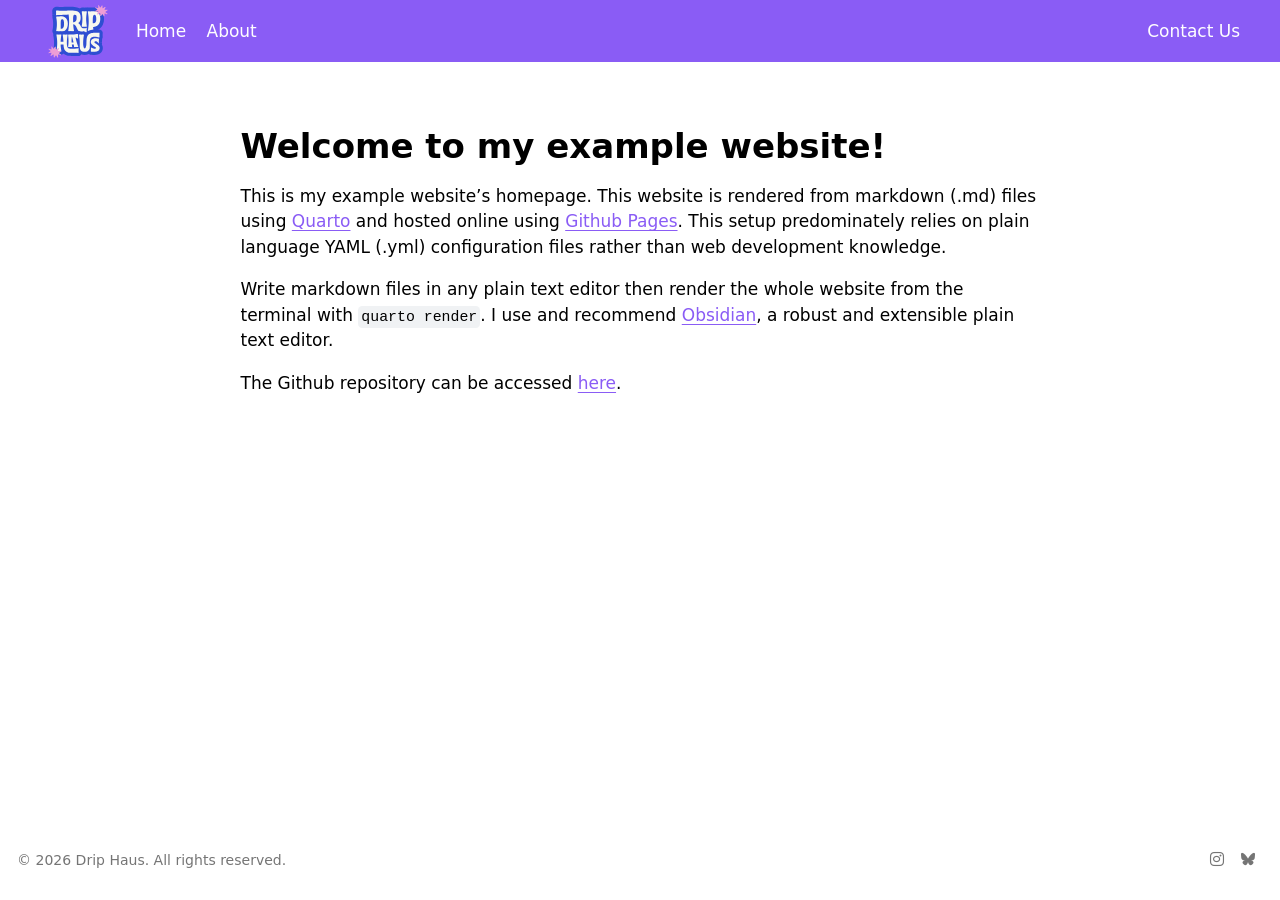
==== commit b2180cd9: "render changes" ====
--- a/docs/index.html
+++ b/docs/index.html
@@ -7,7 +7,7 @@
 <meta name="viewport" content="width=device-width, initial-scale=1.0, user-scalable=yes">
 
 
-<title>Welcome to my homepage! – Example Quarto Website</title>
+<title>Drip Haus</title>
 <style>
 code{white-space: pre-wrap;}
 span.smallcaps{font-variant: small-caps;}
@@ -76,10 +76,10 @@
 
 
 <link rel="stylesheet" href="assets/css/styles.css">
-<meta property="og:title" content="Example Quarto Website">
+<meta property="og:title" content="Drip Haus">
 <meta property="og:description" content="An example Quarto website with generic branding">
 <meta property="og:image" content="https://niboxr.github.io/Example-Quarto-Website/assets/images/logo.png">
-<meta property="og:site_name" content="Example Quarto Website">
+<meta property="og:site_name" content="Drip Haus">
 <meta property="og:image:height" content="2000">
 <meta property="og:image:width" content="2000">
 </head>
@@ -128,32 +128,19 @@
 <!-- margin-sidebar -->
     
 <!-- main -->
-<main class="content" id="quarto-document-content">
-
-<header id="title-block-header" class="quarto-title-block default">
-<div class="quarto-title">
-<h1 class="title">Welcome to my homepage!</h1>
-</div>
-
-
-
-<div class="quarto-title-meta">
-
-    
-  
-    
-  </div>
-  
-
-
-</header>
-
-
+<main class="content" id="quarto-document-content"><header id="title-block-header" class="quarto-title-block"></header>
+
+
+
+
+<section id="welcome-to-my-example-website" class="level1">
+<h1>Welcome to my example website!</h1>
 <p>This is my example website’s homepage. This website is rendered from markdown (.md) files using <a href="quarto.org">Quarto</a> and hosted online using <a href="https://docs.github.com/en/pages/getting-started-with-github-pages/what-is-github-pages">Github Pages</a>. This setup predominately relies on plain language YAML (.yml) configuration files rather than web development knowledge.</p>
 <p>Write markdown files in any plain text editor then render the whole website from the terminal with <code>quarto render</code>. I use and recommend <a href="https://obsidian.md/">Obsidian</a>, a robust and extensible plain text editor.</p>
 <p>The Github repository can be accessed <a href="https://github.com/niboXR/Example-Quarto-Website">here</a>.</p>
 
 
+</section>
 
 </main> <!-- /main -->
 <script id="quarto-html-after-body" type="application/javascript">
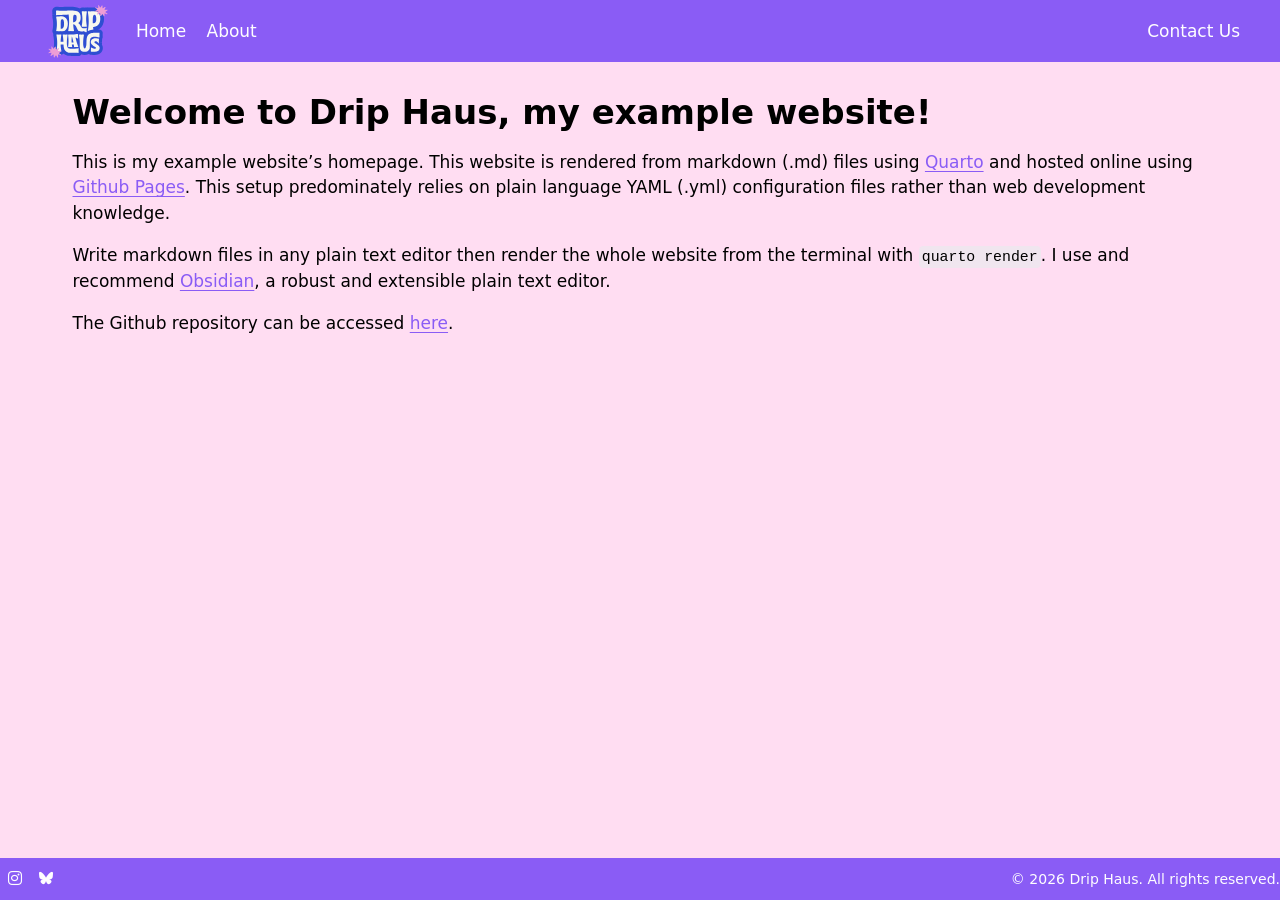
==== commit 90d399b4: "footer, background, and page layout changes" ====
--- a/docs/index.html
+++ b/docs/index.html
@@ -7,7 +7,7 @@
 <meta name="viewport" content="width=device-width, initial-scale=1.0, user-scalable=yes">
 
 
-<title>Drip Haus</title>
+<title>Home – Drip Haus</title>
 <style>
 code{white-space: pre-wrap;}
 span.smallcaps{font-variant: small-caps;}
@@ -43,9 +43,9 @@
 <link href="site_libs/quarto-html/quarto-syntax-highlighting-587c61ba64f3a5504c4d52d930310e48.css" rel="stylesheet" class="quarto-color-scheme-extra" id="quarto-text-highlighting-styles">
 <script src="site_libs/bootstrap/bootstrap.min.js"></script>
 <link href="site_libs/bootstrap/bootstrap-icons.css" rel="stylesheet">
-<link href="site_libs/bootstrap/bootstrap-321c5d467672d8d1f271b52380ac42a5.min.css" rel="stylesheet" append-hash="true" class="quarto-color-scheme" id="quarto-bootstrap" data-mode="light">
-<link href="site_libs/bootstrap/bootstrap-dark-6bcf3a1c3b0f9352f07168f83acef385.min.css" rel="stylesheet" append-hash="true" class="quarto-color-scheme quarto-color-alternate" id="quarto-bootstrap" data-mode="light">
-<link href="site_libs/bootstrap/bootstrap-321c5d467672d8d1f271b52380ac42a5.min.css" rel="stylesheet" append-hash="true" class="quarto-color-scheme-extra" id="quarto-bootstrap" data-mode="light">
+<link href="site_libs/bootstrap/bootstrap-8889713dd6849ed777cc68783b48c32d.min.css" rel="stylesheet" append-hash="true" class="quarto-color-scheme" id="quarto-bootstrap" data-mode="light">
+<link href="site_libs/bootstrap/bootstrap-dark-9b56bfdb25e2159820516a609e661507.min.css" rel="stylesheet" append-hash="true" class="quarto-color-scheme quarto-color-alternate" id="quarto-bootstrap" data-mode="light">
+<link href="site_libs/bootstrap/bootstrap-8889713dd6849ed777cc68783b48c32d.min.css" rel="stylesheet" append-hash="true" class="quarto-color-scheme-extra" id="quarto-bootstrap" data-mode="light">
 <script id="quarto-search-options" type="application/json">{
   "location": "navbar",
   "copy-button": false,
@@ -84,7 +84,7 @@
 <meta property="og:image:width" content="2000">
 </head>
 
-<body class="nav-fixed fullcontent quarto-light">
+<body class="nav-fixed quarto-light">
 
 <div id="quarto-search-results"></div>
   <header id="quarto-header" class="headroom fixed-top">
@@ -123,24 +123,37 @@
     </nav>
 </header>
 <!-- content -->
-<div id="quarto-content" class="quarto-container page-columns page-rows-contents page-layout-article page-navbar">
+<div id="quarto-content" class="quarto-container page-columns page-rows-contents page-layout-full page-navbar">
 <!-- sidebar -->
 <!-- margin-sidebar -->
     
 <!-- main -->
-<main class="content" id="quarto-document-content"><header id="title-block-header" class="quarto-title-block"></header>
-
-
-
-
-<section id="welcome-to-my-example-website" class="level1">
-<h1>Welcome to my example website!</h1>
+<main class="content column-page" id="quarto-document-content">
+
+<header id="title-block-header" class="quarto-title-block default">
+<div class="quarto-title">
+<h1 class="title">Welcome to Drip Haus, my example website!</h1>
+</div>
+
+
+
+<div class="quarto-title-meta column-page">
+
+    
+  
+    
+  </div>
+  
+
+
+</header>
+
+
 <p>This is my example website’s homepage. This website is rendered from markdown (.md) files using <a href="quarto.org">Quarto</a> and hosted online using <a href="https://docs.github.com/en/pages/getting-started-with-github-pages/what-is-github-pages">Github Pages</a>. This setup predominately relies on plain language YAML (.yml) configuration files rather than web development knowledge.</p>
 <p>Write markdown files in any plain text editor then render the whole website from the terminal with <code>quarto render</code>. I use and recommend <a href="https://obsidian.md/">Obsidian</a>, a robust and extensible plain text editor.</p>
 <p>The Github repository can be accessed <a href="https://github.com/niboXR/Example-Quarto-Website">here</a>.</p>
 
 
-</section>
 
 </main> <!-- /main -->
 <script id="quarto-html-after-body" type="application/javascript">
@@ -547,12 +560,6 @@
 <footer class="footer">
   <div class="nav-footer">
     <div class="nav-footer-left">
-<p>© 2026 Drip Haus. All rights reserved.</p>
-</div>   
-    <div class="nav-footer-center">
-      &nbsp;
-    </div>
-    <div class="nav-footer-right">
       <ul class="footer-items list-unstyled">
     <li class="nav-item compact">
     <a class="nav-link" href="https://instagram.com">
@@ -567,7 +574,13 @@
     </a>
   </li>  
 </ul>
+    </div>   
+    <div class="nav-footer-center">
+      &nbsp;
     </div>
+    <div class="nav-footer-right">
+<p>© 2026 Drip Haus. All rights reserved.</p>
+</div>
   </div>
 </footer>
 
--- a/docs/assets/css/styles.css
+++ b/docs/assets/css/styles.css
@@ -31,4 +31,37 @@
   padding: 0 !important;
   margin: 0 !important;
 
+}
+
+/************
+Footer height
+*************/
+/* 1. Set a strict height limit and handle any content overflow */
+footer.footer {
+  max-height: 50px !important; /* Adjust this number to your target height */
+  padding-top: 0 !important;
+  padding-bottom: 0 !important;
+  overflow: hidden !important; /* Prevents text from spilling out */
+}
+
+/* 2. Target Quarto's internal grid structure to align text vertically */
+footer.footer .nav-footer {
+  height: 100% !important;
+  min-height: 0 !important;
+  padding: 0 !important;
+  margin: 0 !important;
+  display: flex !important;
+  align-items: center !important; /* Centers the content vertically */
+}
+
+/* 3. Strip out default margins from paragraphs and links inside the footer */
+footer.footer p, 
+footer.footer span, 
+footer.footer a, 
+footer.footer .nav-footer-center,
+footer.footer .nav-footer-left,
+footer.footer .nav-footer-right {
+  margin-top: 0 !important;
+  margin-bottom: 0 !important;
+  line-height: 1.2 !important; /* Shrinks the text line height */
 }
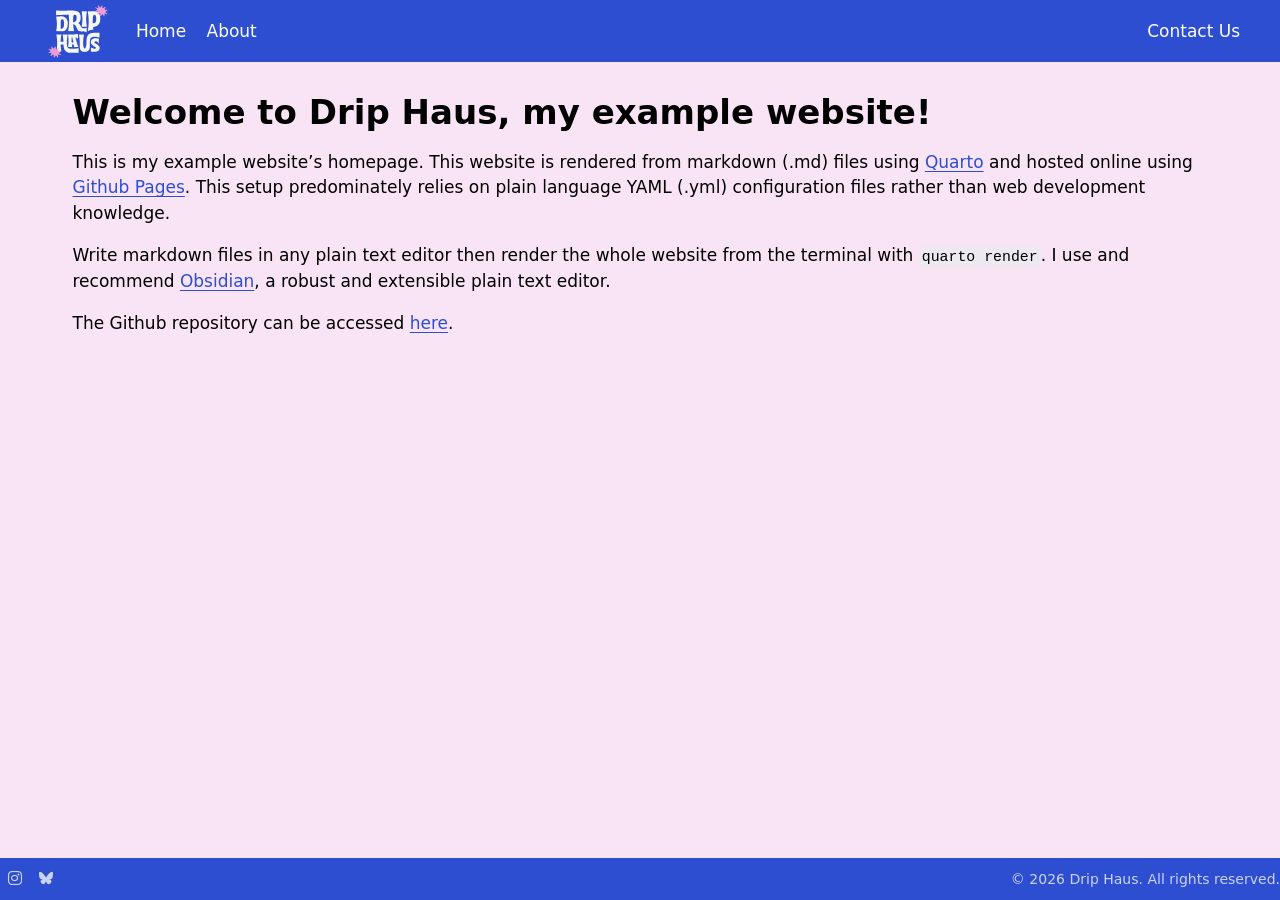
==== commit d6f70504: "Color changes" ====
--- a/docs/index.html
+++ b/docs/index.html
@@ -43,9 +43,9 @@
 <link href="site_libs/quarto-html/quarto-syntax-highlighting-587c61ba64f3a5504c4d52d930310e48.css" rel="stylesheet" class="quarto-color-scheme-extra" id="quarto-text-highlighting-styles">
 <script src="site_libs/bootstrap/bootstrap.min.js"></script>
 <link href="site_libs/bootstrap/bootstrap-icons.css" rel="stylesheet">
-<link href="site_libs/bootstrap/bootstrap-8889713dd6849ed777cc68783b48c32d.min.css" rel="stylesheet" append-hash="true" class="quarto-color-scheme" id="quarto-bootstrap" data-mode="light">
-<link href="site_libs/bootstrap/bootstrap-dark-9b56bfdb25e2159820516a609e661507.min.css" rel="stylesheet" append-hash="true" class="quarto-color-scheme quarto-color-alternate" id="quarto-bootstrap" data-mode="light">
-<link href="site_libs/bootstrap/bootstrap-8889713dd6849ed777cc68783b48c32d.min.css" rel="stylesheet" append-hash="true" class="quarto-color-scheme-extra" id="quarto-bootstrap" data-mode="light">
+<link href="site_libs/bootstrap/bootstrap-36f65afe35d05f3caa85fdc49b5e7858.min.css" rel="stylesheet" append-hash="true" class="quarto-color-scheme" id="quarto-bootstrap" data-mode="light">
+<link href="site_libs/bootstrap/bootstrap-dark-59a2b7bbde291664d0e53d9d4218a2a5.min.css" rel="stylesheet" append-hash="true" class="quarto-color-scheme quarto-color-alternate" id="quarto-bootstrap" data-mode="light">
+<link href="site_libs/bootstrap/bootstrap-36f65afe35d05f3caa85fdc49b5e7858.min.css" rel="stylesheet" append-hash="true" class="quarto-color-scheme-extra" id="quarto-bootstrap" data-mode="light">
 <script id="quarto-search-options" type="application/json">{
   "location": "navbar",
   "copy-button": false,
